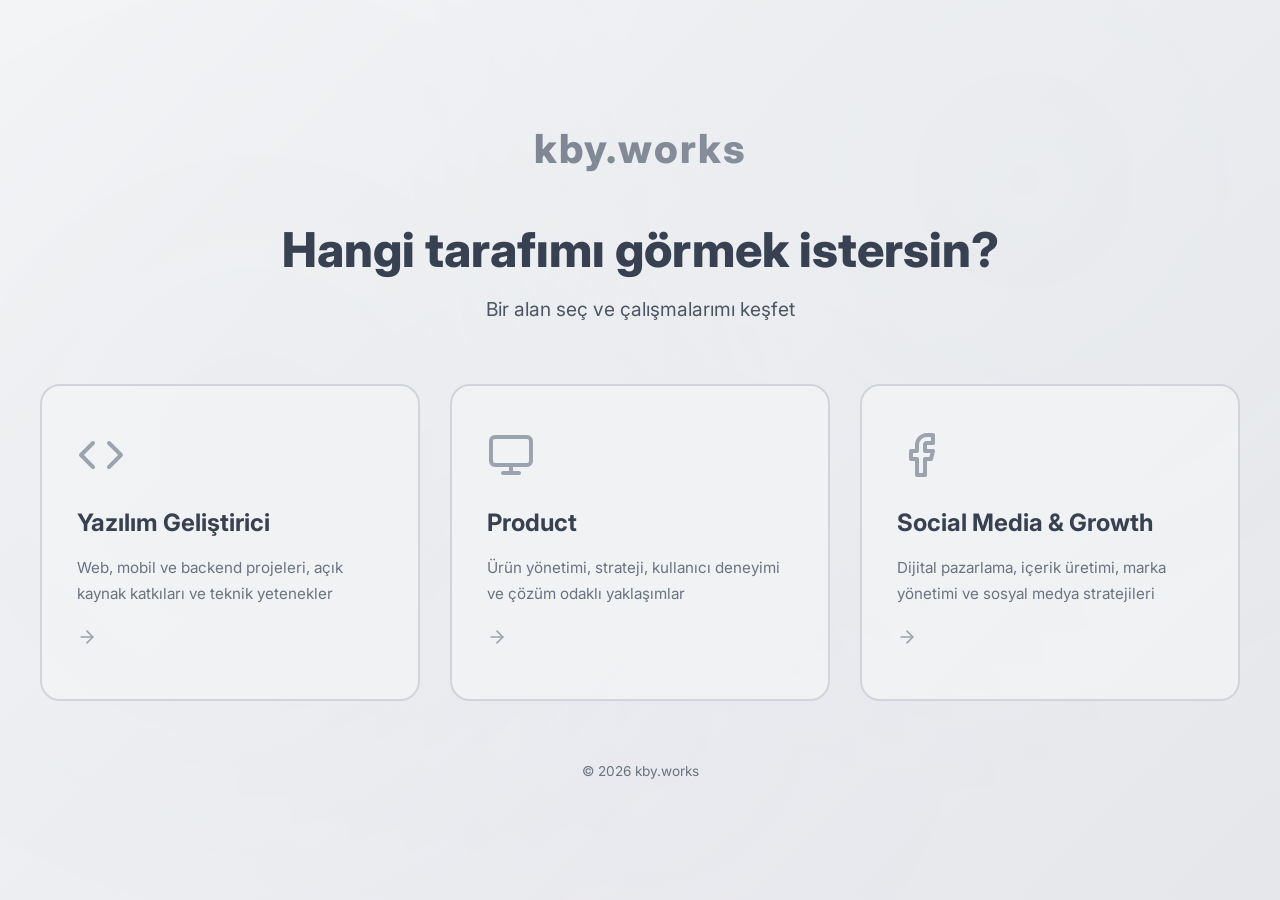
==== index.html @ 19a3c167 "Initial commit - kby.works portfolio site" ====
<!DOCTYPE html>
<html lang="tr">
<head>
    <meta charset="UTF-8">
    <meta name="viewport" content="width=device-width, initial-scale=1.0">
    <meta name="description" content="kby.works - Hoş Geldiniz">
    <title>kby.works</title>
    <link rel="stylesheet" href="css/style.css">
    <link rel="preconnect" href="https://fonts.googleapis.com">
    <link rel="preconnect" href="https://fonts.gstatic.com" crossorigin>
    <link href="https://fonts.googleapis.com/css2?family=Inter:wght@300;400;500;600;700;800&display=swap" rel="stylesheet">
    <link rel="icon" type="image/svg+xml" href="favicon.svg">
</head>
<body>
    <main class="landing">
        <div class="landing-bg"></div>
        <div class="landing-content">
            <div class="landing-logo">kby.works</div>
            <h1 class="landing-title">Hangi tarafımı görmek istersin?</h1>
            <p class="landing-subtitle">Bir alan seç ve çalışmalarımı keşfet</p>
            <div class="landing-choices">
                <a href="developer.html" class="choice-card">
                    <div class="choice-icon">
                        <svg width="48" height="48" viewBox="0 0 24 24" fill="none" stroke="currentColor" stroke-width="2" stroke-linecap="round" stroke-linejoin="round">
                            <polyline points="16 18 22 12 16 6"></polyline>
                            <polyline points="8 6 2 12 8 18"></polyline>
                        </svg>
                    </div>
                    <h2 class="choice-title">Yazılım Geliştirici</h2>
                    <p class="choice-desc">Web, mobil ve backend projeleri, açık kaynak katkıları ve teknik yetenekler</p>
                    <span class="choice-arrow">
                        <svg width="20" height="20" viewBox="0 0 24 24" fill="none" stroke="currentColor" stroke-width="2" stroke-linecap="round" stroke-linejoin="round">
                            <line x1="5" y1="12" x2="19" y2="12"></line>
                            <polyline points="12 5 19 12 12 19"></polyline>
                        </svg>
                    </span>
                </a>
                <a href="product.html" class="choice-card">
                    <div class="choice-icon">
                        <svg width="48" height="48" viewBox="0 0 24 24" fill="none" stroke="currentColor" stroke-width="2" stroke-linecap="round" stroke-linejoin="round">
                            <rect x="2" y="3" width="20" height="14" rx="2" ry="2"></rect>
                            <line x1="8" y1="21" x2="16" y2="21"></line>
                            <line x1="12" y1="17" x2="12" y2="21"></line>
                        </svg>
                    </div>
                    <h2 class="choice-title">Product</h2>
                    <p class="choice-desc">Ürün yönetimi, strateji, kullanıcı deneyimi ve çözüm odaklı yaklaşımlar</p>
                    <span class="choice-arrow">
                        <svg width="20" height="20" viewBox="0 0 24 24" fill="none" stroke="currentColor" stroke-width="2" stroke-linecap="round" stroke-linejoin="round">
                            <line x1="5" y1="12" x2="19" y2="12"></line>
                            <polyline points="12 5 19 12 12 19"></polyline>
                        </svg>
                    </span>
                </a>
                <a href="social-media-and-growth.html" class="choice-card">
                    <div class="choice-icon">
                        <svg width="48" height="48" viewBox="0 0 24 24" fill="none" stroke="currentColor" stroke-width="2" stroke-linecap="round" stroke-linejoin="round">
                            <path d="M18 2h-3a5 5 0 0 0-5 5v3H7v4h3v8h4v-8h3l1-4h-4V7a1 1 0 0 1 1-1h3z"></path>
                        </svg>
                    </div>
                    <h2 class="choice-title">Social Media & Growth</h2>
                    <p class="choice-desc">Dijital pazarlama, içerik üretimi, marka yönetimi ve sosyal medya stratejileri</p>
                    <span class="choice-arrow">
                        <svg width="20" height="20" viewBox="0 0 24 24" fill="none" stroke="currentColor" stroke-width="2" stroke-linecap="round" stroke-linejoin="round">
                            <line x1="5" y1="12" x2="19" y2="12"></line>
                            <polyline points="12 5 19 12 12 19"></polyline>
                        </svg>
                    </span>
                </a>
            </div>
            <div class="landing-footer">
                <span>&copy; 2026 kby.works</span>
            </div>
        </div>
    </main>

    <script>
        // Color themes for each card
        const themes = {
            default: {
                primary: '#6b7280',
                primaryLight: '#9ca3af',
                accent: '#9ca3af',
                bg: '#f3f4f6',
                bgCard: '#ffffff',
                textPrimary: '#1f2937',
                textSecondary: '#4b5563',
                textMuted: '#6b7280',
                titleColor: '#374151',
                descColor: '#6b7280',
                iconColor: '#9ca3af',
                gradient: 'linear-gradient(135deg, #6b7280, #9ca3af)',
                shadowGlow: 'rgba(107, 114, 128, 0.15)',
                bgGradient: 'linear-gradient(135deg, #f3f4f6 0%, #e5e7eb 100%)',
                cardBg: 'rgba(243, 244, 246, 0.8)',
                cardBorder: '#d1d5db'
            },
            developer: {
                primary: '#6366f1',
                primaryLight: '#818cf8',
                accent: '#06b6d4',
                bg: '#0f0f1a',
                bgCard: '#16162a',
                textPrimary: '#f1f5f9',
                textSecondary: '#94a3b8',
                textMuted: '#64748b',
                titleColor: '#f1f5f9',
                descColor: '#94a3b8',
                iconColor: '#818cf8',
                gradient: 'linear-gradient(135deg, #6366f1, #06b6d4)',
                shadowGlow: 'rgba(99, 102, 241, 0.15)',
                bgGradient: 'linear-gradient(135deg, #0f0f1a 0%, #1a1a3a 100%)',
                cardBg: '#16162a',
                cardBorder: '#6366f1'
            },
            product: {
                primary: '#f97316',
                primaryLight: '#fdba74',
                accent: '#d97706',
                bg: '#0f0f1a',
                bgCard: '#16162a',
                textPrimary: '#f1f5f9',
                textSecondary: '#94a3b8',
                textMuted: '#64748b',
                titleColor: '#f1f5f9',
                descColor: '#94a3b8',
                iconColor: '#fdba74',
                gradient: 'linear-gradient(135deg, #f97316, #d97706)',
                shadowGlow: 'rgba(249, 115, 22, 0.15)',
                bgGradient: 'linear-gradient(135deg, #0f0f1a 0%, #3a2514 100%)',
                cardBg: '#16162a',
                cardBorder: '#f97316'
            },
            social: {
                primary: '#10b981',
                primaryLight: '#6ee7b7',
                accent: '#059669',
                bg: '#0f0f1a',
                bgCard: '#16162a',
                textPrimary: '#f1f5f9',
                textSecondary: '#94a3b8',
                textMuted: '#64748b',
                titleColor: '#f1f5f9',
                descColor: '#94a3b8',
                iconColor: '#6ee7b7',
                gradient: 'linear-gradient(135deg, #10b981, #059669)',
                shadowGlow: 'rgba(5, 150, 105, 0.15)',
                bgGradient: 'linear-gradient(135deg, #0f0f1a 0%, #143d2b 100%)',
                cardBg: '#16162a',
                cardBorder: '#10b981'
            }
        };

        function setTheme(themeKey) {
            const theme = themes[themeKey];
            const root = document.documentElement;
            const landing = document.querySelector('.landing');
            
            root.style.setProperty('--primary', theme.primary);
            root.style.setProperty('--primary-light', theme.primaryLight);
            root.style.setProperty('--accent', theme.accent);
            root.style.setProperty('--bg-dark', theme.bg);
            root.style.setProperty('--bg-card', theme.bgCard);
            root.style.setProperty('--text-primary', theme.textPrimary);
            root.style.setProperty('--text-secondary', theme.textSecondary);
            root.style.setProperty('--text-muted', theme.textMuted);
            root.style.setProperty('--gradient-1', theme.gradient);
            root.style.setProperty('--shadow-glow', theme.shadowGlow);
            
            // Update landing elements
            if (landing) {
                landing.style.background = theme.bgGradient;
            }
            
            // Update title and subtitle colors
            const title = document.querySelector('.landing-title');
            const subtitle = document.querySelector('.landing-subtitle');
            const footer = document.querySelector('.landing-footer');
            
            if (title) title.style.color = theme.titleColor;
            if (subtitle) subtitle.style.color = theme.textSecondary;
            if (footer) footer.style.color = theme.textMuted;
            
            // Update card styles
            const cards = document.querySelectorAll('.choice-card');
            cards.forEach(card => {
                card.style.background = theme.cardBg;
                card.style.borderColor = theme.cardBorder;
                
                const icon = card.querySelector('.choice-icon');
                const cardTitle = card.querySelector('.choice-title');
                const desc = card.querySelector('.choice-desc');
                const arrow = card.querySelector('.choice-arrow');
                
                if (icon) icon.style.color = theme.iconColor;
                if (cardTitle) cardTitle.style.color = theme.titleColor;
                if (desc) desc.style.color = theme.descColor;
                if (arrow) arrow.style.color = theme.iconColor;
            });
            
            // Update landing bg opacity
            const landingBg = document.querySelector('.landing-bg');
            if (landingBg) {
                landingBg.style.opacity = themeKey === 'default' ? '0.3' : '0.6';
            }
        }

        // Set default theme on load
        window.addEventListener('load', () => setTheme('default'));

        // Add hover listeners to choice cards
        const choiceCards = document.querySelectorAll('.choice-card');
        const themeMap = {
            'developer.html': 'developer',
            'product.html': 'product',
            'social-media-and-growth.html': 'social'
        };

        choiceCards.forEach(card => {
            const href = card.getAttribute('href');
            const themeKey = themeMap[href] || 'default';

            card.addEventListener('mouseenter', () => setTheme(themeKey));
            card.addEventListener('mouseleave', () => setTheme('default'));
        });
    </script>
</body>
</html>
---- css/style.css ----
/* ============================================
   kby.works - Portfolio Styles
   ============================================ */

/* CSS Variables */
:root {
    --primary: #6366f1;
    --primary-dark: #4f46e5;
    --primary-light: #818cf8;
    --accent: #06b6d4;
    --accent-glow: rgba(6, 182, 212, 0.3);
    --bg-dark: #0f0f1a;
    --bg-primary: #0f0f1a;
    --bg-secondary: #16162a;
    --bg-card: #16162a;
    --text-primary: #f1f5f9;
    --text-secondary: #94a3b8;
    --text-muted: #64748b;
    --border: rgba(255,255,255,0.08);
    --border-color: rgba(99, 102, 241, 0.2);
    --gradient-1: linear-gradient(135deg, #6366f1, #06b6d4);
    --gradient-2: linear-gradient(135deg, #06b6d4, #8b5cf6);
    --shadow-glow: 0 0 40px rgba(99, 102, 241, 0.15);
    --shadow: 0 10px 30px rgba(0, 0, 0, 0.3);
    --shadow-hover: 0 20px 40px rgba(99, 102, 241, 0.15);
    --transition: all 0.3s ease;
    --transition-slow: all 0.5s ease;
    --font: 'Inter', -apple-system, BlinkMacSystemFont, 'Segoe UI', sans-serif;
}

/* Reset & Base */
*, *::before, *::after {
    margin: 0;
    padding: 0;
    box-sizing: border-box;
}

html {
    scroll-behavior: smooth;
    scroll-padding-top: 80px;
}

body {
    font-family: var(--font);
    background-color: var(--bg-primary);
    color: var(--text-primary);
    line-height: 1.6;
    overflow-x: hidden;
}

a {
    text-decoration: none;
    color: inherit;
    transition: var(--transition);
}

ul {
    list-style: none;
}

img {
    max-width: 100%;
    height: auto;
    display: block;
}

.container {
    max-width: 1200px;
    margin: 0 auto;
    padding: 0 20px;
}

/* Section Styles */
.section {
    padding: 100px 0;
    position: relative;
}

.section-title {
    font-size: 2.5rem;
    font-weight: 800;
    text-align: center;
    margin-bottom: 15px;
    background: var(--gradient-1);
    -webkit-background-clip: text;
    -webkit-text-fill-color: transparent;
    background-clip: text;
}

.section-divider {
    width: 60px;
    height: 4px;
    background: var(--gradient-1);
    border-radius: 2px;
    margin: 0 auto 20px;
}

.section-subtitle {
    text-align: center;
    color: var(--text-secondary);
    font-size: 1.1rem;
    margin-bottom: 50px;
    max-width: 600px;
    margin-left: auto;
    margin-right: auto;
}

/* Buttons */
.btn {
    display: inline-flex;
    align-items: center;
    gap: 8px;
    padding: 12px 28px;
    border-radius: 8px;
    font-size: 1rem;
    font-weight: 600;
    cursor: pointer;
    transition: var(--transition);
    border: none;
    font-family: var(--font);
}

.btn-primary {
    background: var(--gradient-1);
    color: #fff;
    box-shadow: 0 4px 15px rgba(233, 69, 96, 0.3);
}

.btn-primary:hover {
    transform: translateY(-2px);
    box-shadow: 0 8px 25px rgba(233, 69, 96, 0.4);
}

.btn-secondary {
    background: transparent;
    color: var(--text-primary);
    border: 2px solid var(--border-color);
}

.btn-secondary:hover {
    border-color: var(--primary);
    background: rgba(233, 69, 96, 0.1);
    transform: translateY(-2px);
}

.btn-outline {
    background: transparent;
    color: var(--text-primary);
    border: 2px solid var(--text-secondary);
}

.btn-outline:hover {
    border-color: var(--primary);
    color: var(--primary);
    transform: translateY(-2px);
}

/* ============================================
   LANDING PAGE
   ============================================ */
.landing {
    min-height: 100vh;
    display: flex;
    align-items: center;
    justify-content: center;
    position: relative;
    overflow: hidden;
    background: linear-gradient(135deg, #f3f4f6 0%, #e5e7eb 100%);
    transition: background 0.4s ease;
}

.landing-bg {
    position: absolute;
    top: 0;
    left: 0;
    width: 100%;
    height: 100%;
    background: 
        radial-gradient(circle at 20% 50%, rgba(107, 114, 128, 0.08) 0%, transparent 50%),
        radial-gradient(circle at 80% 20%, rgba(156, 163, 175, 0.08) 0%, transparent 50%),
        radial-gradient(circle at 50% 80%, rgba(139, 92, 246, 0.04) 0%, transparent 50%);
    pointer-events: none;
    opacity: 0.3;
    transition: all 0.4s ease;
}

.landing-content {
    position: relative;
    z-index: 1;
    text-align: center;
    padding: 40px 20px;
    max-width: 1400px;
    width: 100%;
}

.landing-logo {
    font-size: 2.5rem;
    font-weight: 800;
    margin-bottom: 40px;
    background: linear-gradient(135deg, #6b7280, #9ca3af);
    -webkit-background-clip: text;
    -webkit-text-fill-color: transparent;
    background-clip: text;
    letter-spacing: 2px;
    transition: all 0.4s ease;
}

.landing-title {
    font-size: 3rem;
    font-weight: 800;
    margin-bottom: 15px;
    line-height: 1.2;
    color: #1f2937;
    transition: color 0.3s ease;
}

.landing-subtitle {
    font-size: 1.2rem;
    color: #4b5563;
    margin-bottom: 60px;
    transition: color 0.3s ease;
}

.landing-choices {
    display: grid;
    grid-template-columns: 1fr 1fr 1fr;
    gap: 30px;
    max-width: 1200px;
    margin: 0 auto 60px;
}

.choice-card {
    background: rgba(243, 244, 246, 0.8);
    border: 2px solid #d1d5db;
    border-radius: 20px;
    padding: 45px 35px;
    text-align: left;
    transition: all 0.4s ease;
    position: relative;
    overflow: hidden;
    display: flex;
    flex-direction: column;
    --card-primary: var(--primary);
    --card-accent: var(--accent);
    --card-gradient: var(--gradient-1);
}

.choice-card:nth-child(1) {
    --card-primary: #6366f1;
    --card-accent: #06b6d4;
    --card-gradient: linear-gradient(135deg, #6366f1, #06b6d4);
}

.choice-card:nth-child(2) {
    --card-primary: #f97316;
    --card-accent: #d97706;
    --card-gradient: linear-gradient(135deg, #f97316, #d97706);
}

.choice-card:nth-child(3) {
    --card-primary: #10b981;
    --card-accent: #059669;
    --card-gradient: linear-gradient(135deg, #10b981, #059669);
}

.choice-card::before {
    content: '';
    position: absolute;
    top: 0;
    left: 0;
    right: 0;
    height: 3px;
    background: var(--card-gradient);
    transform: scaleX(0);
    transform-origin: left;
    transition: transform 0.4s ease;
}

.choice-card:hover {
    transform: translateY(-8px);
    border-color: var(--card-primary);
    box-shadow: 0 20px 50px rgba(0,0,0,0.4);
}

.choice-card:hover::before {
    transform: scaleX(1);
}

.choice-icon {
    margin-bottom: 25px;
    color: #9ca3af;
    width: 48px;
    height: 48px;
    transition: color 0.3s ease;
}

.choice-title {
    font-size: 1.5rem;
    font-weight: 700;
    margin-bottom: 12px;
    color: #374151;
    transition: color 0.3s ease;
}

.choice-desc {
    font-size: 0.95rem;
    color: #6b7280;
    line-height: 1.7;
    margin-bottom: 20px;
    flex: 1;
    transition: color 0.3s ease;
}
}

.choice-arrow {
    color: #9ca3af;
    opacity: 0;
    transform: translateX(-10px);
    transition: all 0.3s ease;
    align-self: flex-end;
}

.choice-card:hover .choice-arrow {
    opacity: 1;
    transform: translateX(0);
}

.landing-footer {
    color: #6b7280;
    font-size: 0.85rem;
    transition: color 0.3s ease;
}

/* ============================================
   NAVBAR
   ============================================ */
.navbar {
    position: fixed;
    top: 0;
    left: 0;
    width: 100%;
    z-index: 1000;
    padding: 20px 0;
    transition: var(--transition);
}

.navbar.scrolled {
    background: rgba(10, 10, 26, 0.95);
    backdrop-filter: blur(20px);
    padding: 12px 0;
    box-shadow: 0 2px 20px rgba(0, 0, 0, 0.3);
}

.nav-container {
    max-width: 1200px;
    margin: 0 auto;
    padding: 0 20px;
    display: flex;
    justify-content: space-between;
    align-items: center;
}

.nav-logo {
    font-size: 1.5rem;
    font-weight: 800;
    background: var(--gradient-1);
    -webkit-background-clip: text;
    -webkit-text-fill-color: transparent;
    background-clip: text;
}

.nav-menu {
    display: flex;
    gap: 30px;
}

.nav-link {
    color: var(--text-secondary);
    font-weight: 500;
    font-size: 0.95rem;
    position: relative;
    padding: 5px 0;
}

.nav-link::after {
    content: '';
    position: absolute;
    bottom: -2px;
    left: 0;
    width: 0;
    height: 2px;
    background: var(--gradient-1);
    transition: var(--transition);
    border-radius: 1px;
}

.nav-link:hover,
.nav-link.active {
    color: var(--text-primary);
}

.nav-link:hover::after,
.nav-link.active::after {
    width: 100%;
}

.nav-toggle {
    display: none;
    flex-direction: column;
    cursor: pointer;
    gap: 5px;
}

.bar {
    width: 25px;
    height: 3px;
    background: var(--text-primary);
    border-radius: 2px;
    transition: var(--transition);
}

/* ============================================
   HERO SECTION
   ============================================ */
.hero {
    min-height: 100vh;
    display: flex;
    align-items: center;
    position: relative;
    overflow: hidden;
    padding: 100px 0 60px;
}

.hero-bg {
    position: absolute;
    top: 0;
    left: 0;
    width: 100%;
    height: 100%;
    background: 
        radial-gradient(circle at 20% 50%, rgba(233, 69, 96, 0.08) 0%, transparent 50%),
        radial-gradient(circle at 80% 20%, rgba(83, 52, 131, 0.08) 0%, transparent 50%),
        radial-gradient(circle at 50% 80%, rgba(15, 52, 96, 0.08) 0%, transparent 50%);
    pointer-events: none;
}

.hero-content {
    max-width: 1200px;
    margin: 0 auto;
    padding: 0 20px;
    display: grid;
    grid-template-columns: 1fr 1fr;
    gap: 60px;
    align-items: center;
    position: relative;
    z-index: 1;
}

.hero-greeting {
    font-size: 1.1rem;
    color: var(--primary);
    font-weight: 500;
    margin-bottom: 10px;
    letter-spacing: 2px;
    text-transform: uppercase;
}

.hero-name {
    font-size: 4rem;
    font-weight: 800;
    line-height: 1.1;
    margin-bottom: 10px;
    background: var(--gradient-1);
    -webkit-background-clip: text;
    -webkit-text-fill-color: transparent;
    background-clip: text;
}

.hero-title {
    font-size: 1.8rem;
    font-weight: 600;
    color: var(--text-secondary);
    margin-bottom: 20px;
}

.hero-description {
    font-size: 1.1rem;
    color: var(--text-secondary);
    line-height: 1.8;
    margin-bottom: 30px;
    max-width: 500px;
}

.hero-actions {
    display: flex;
    gap: 15px;
    margin-bottom: 30px;
}

.hero-social {
    display: flex;
    gap: 20px;
}

.hero-social a {
    width: 45px;
    height: 45px;
    display: flex;
    align-items: center;
    justify-content: center;
    border-radius: 50%;
    background: var(--bg-secondary);
    border: 1px solid var(--border-color);
    color: var(--text-secondary);
    transition: var(--transition);
}

.hero-social a:hover {
    background: var(--primary);
    border-color: var(--primary);
    color: #fff;
    transform: translateY(-3px);
}

.hero-code-block {
    background: var(--bg-secondary);
    border: 1px solid var(--border-color);
    border-radius: 12px;
    overflow: hidden;
    box-shadow: var(--shadow);
}

.code-header {
    padding: 12px 16px;
    background: rgba(0, 0, 0, 0.2);
    display: flex;
    gap: 8px;
    align-items: center;
}

.dot {
    width: 12px;
    height: 12px;
    border-radius: 50%;
}

.dot.red { background: #ff5f57; }
.dot.yellow { background: #febc2e; }
.dot.green { background: #28c840; }

.hero-code-block pre {
    padding: 20px 24px;
    overflow-x: auto;
    font-size: 0.95rem;
    line-height: 1.8;
}

.hero-code-block code {
    font-family: 'Courier New', monospace;
}

.code-keyword { color: #c678dd; }
.code-var { color: #e5c07b; }
.code-prop { color: #61afef; }
.code-string { color: #98c379; }

.scroll-indicator {
    position: absolute;
    bottom: 30px;
    left: 50%;
    transform: translateX(-50%);
    display: flex;
    flex-direction: column;
    align-items: center;
    gap: 8px;
    color: var(--text-muted);
    font-size: 0.85rem;
    animation: bounce 2s infinite;
}

.scroll-indicator i {
    font-size: 1.2rem;
}

@keyframes bounce {
    0%, 20%, 50%, 80%, 100% { transform: translateX(-50%) translateY(0); }
    40% { transform: translateX(-50%) translateY(-10px); }
    60% { transform: translateX(-50%) translateY(-5px); }
}

/* ============================================
   ABOUT SECTION
   ============================================ */
.about-content {
    display: grid;
    grid-template-columns: 1fr 1.5fr;
    gap: 60px;
    align-items: center;
    margin-top: 50px;
}

.about-img-placeholder {
    width: 100%;
    aspect-ratio: 1;
    max-width: 350px;
    margin: 0 auto;
    border-radius: 20px;
    background: var(--bg-secondary);
    border: 1px solid var(--border-color);
    display: flex;
    align-items: center;
    justify-content: center;
    font-size: 5rem;
    color: var(--text-muted);
    overflow: hidden;
}

.about-text h3 {
    font-size: 1.8rem;
    font-weight: 700;
    margin-bottom: 20px;
    color: var(--text-primary);
}

.about-text p {
    color: var(--text-secondary);
    line-height: 1.8;
    margin-bottom: 15px;
}

.about-stats {
    display: grid;
    grid-template-columns: repeat(3, 1fr);
    gap: 20px;
    margin-top: 35px;
}

.stat-item {
    text-align: center;
    padding: 25px 15px;
    background: var(--bg-secondary);
    border-radius: 12px;
    border: 1px solid var(--border-color);
    transition: var(--transition);
}

.stat-item:hover {
    border-color: var(--primary);
    transform: translateY(-4px);
}

.stat-number {
    display: block;
    font-size: 2.5rem;
    font-weight: 800;
    background: var(--gradient-1);
    -webkit-background-clip: text;
    -webkit-text-fill-color: transparent;
    background-clip: text;
}

.stat-label {
    font-size: 0.85rem;
    color: var(--text-secondary);
    margin-top: 5px;
}

/* ============================================
   SKILLS SECTION
   ============================================ */
.skills-grid {
    display: grid;
    grid-template-columns: repeat(4, 1fr);
    gap: 25px;
}

.skill-card {
    background: var(--bg-secondary);
    border: 1px solid var(--border-color);
    border-radius: 16px;
    padding: 30px 25px;
    text-align: center;
    transition: var(--transition);
}

.skill-card:hover {
    transform: translateY(-6px);
    border-color: var(--primary);
    box-shadow: var(--shadow-hover);
}

.skill-icon {
    font-size: 2.5rem;
    color: var(--primary);
    margin-bottom: 15px;
}

.skill-card h3 {
    font-size: 1.1rem;
    font-weight: 600;
    margin-bottom: 15px;
}

.skill-bar {
    width: 100%;
    height: 6px;
    background: var(--bg-primary);
    border-radius: 3px;
    overflow: hidden;
}

.skill-progress {
    height: 100%;
    background: var(--gradient-1);
    border-radius: 3px;
    width: 0;
    transition: width 1.5s ease;
}

/* ============================================
   PROJECTS SECTION
   ============================================ */
.projects-grid {
    display: grid;
    grid-template-columns: repeat(3, 1fr);
    gap: 30px;
}

.project-card {
    background: var(--bg-secondary);
    border: 1px solid var(--border-color);
    border-radius: 16px;
    overflow: hidden;
    transition: var(--transition);
}

.project-card:hover {
    transform: translateY(-8px);
    border-color: var(--primary);
    box-shadow: var(--shadow-hover);
}

.project-image {
    position: relative;
    overflow: hidden;
    aspect-ratio: 3/2;
}

.project-image img {
    width: 100%;
    height: 100%;
    object-fit: cover;
    transition: transform 0.5s ease;
}

.project-card:hover .project-image img {
    transform: scale(1.05);
}

.project-overlay {
    position: absolute;
    top: 0;
    left: 0;
    width: 100%;
    height: 100%;
    background: rgba(10, 10, 26, 0.85);
    display: flex;
    align-items: center;
    justify-content: center;
    opacity: 0;
    transition: var(--transition);
}

.project-card:hover .project-overlay {
    opacity: 1;
}

.project-links {
    display: flex;
    gap: 15px;
}

.project-links a {
    width: 50px;
    height: 50px;
    display: flex;
    align-items: center;
    justify-content: center;
    border-radius: 50%;
    background: var(--primary);
    color: #fff;
    font-size: 1.2rem;
    transition: var(--transition);
    transform: translateY(20px);
    opacity: 0;
}

.project-card:hover .project-links a {
    transform: translateY(0);
    opacity: 1;
}

.project-links a:hover {
    background: #fff;
    color: var(--primary);
}

.project-links a:nth-child(2) {
    transition-delay: 0.1s;
}

.project-info {
    padding: 25px;
}

.project-info h3 {
    font-size: 1.3rem;
    font-weight: 700;
    margin-bottom: 10px;
}

.project-info p {
    color: var(--text-secondary);
    font-size: 0.95rem;
    line-height: 1.6;
    margin-bottom: 15px;
}

.project-tags {
    display: flex;
    flex-wrap: wrap;
    gap: 8px;
}

.project-tags span {
    padding: 4px 12px;
    background: rgba(233, 69, 96, 0.1);
    color: var(--primary);
    border-radius: 20px;
    font-size: 0.8rem;
    font-weight: 500;
}

.projects-more {
    text-align: center;
    margin-top: 40px;
}

/* ============================================
   CONTACT SECTION
   ============================================ */
.contact-content {
    display: grid;
    grid-template-columns: 1fr 1.5fr;
    gap: 50px;
    margin-top: 50px;
}

.contact-info {
    display: flex;
    flex-direction: column;
    gap: 25px;
}

.contact-item {
    display: flex;
    align-items: flex-start;
    gap: 20px;
    padding: 20px;
    background: var(--bg-secondary);
    border: 1px solid var(--border-color);
    border-radius: 12px;
    transition: var(--transition);
}

.contact-item:hover {
    border-color: var(--primary);
    transform: translateX(4px);
}

.contact-icon {
    width: 50px;
    height: 50px;
    min-width: 50px;
    display: flex;
    align-items: center;
    justify-content: center;
    border-radius: 12px;
    background: rgba(233, 69, 96, 0.1);
    color: var(--primary);
    font-size: 1.3rem;
}

.contact-item h4 {
    font-size: 0.9rem;
    color: var(--text-muted);
    margin-bottom: 4px;
    font-weight: 500;
}

.contact-item a,
.contact-item p {
    color: var(--text-primary);
    font-weight: 500;
}

.contact-item a:hover {
    color: var(--primary);
}

.contact-form {
    display: flex;
    flex-direction: column;
    gap: 20px;
}

.form-group {
    position: relative;
}

.form-group input,
.form-group textarea {
    width: 100%;
    padding: 16px 20px;
    background: var(--bg-secondary);
    border: 1px solid var(--border-color);
    border-radius: 12px;
    color: var(--text-primary);
    font-size: 1rem;
    font-family: var(--font);
    transition: var(--transition);
    outline: none;
}

.form-group input:focus,
.form-group textarea:focus {
    border-color: var(--primary);
    box-shadow: 0 0 0 3px rgba(233, 69, 96, 0.1);
}

.form-group input::placeholder,
.form-group textarea::placeholder {
    color: var(--text-muted);
}

.form-group textarea {
    resize: vertical;
    min-height: 140px;
}

.btn-submit {
    align-self: flex-start;
}

/* ============================================
   FOOTER
   ============================================ */
.footer {
    padding: 40px 0;
    border-top: 1px solid var(--border-color);
}

.footer-content {
    display: flex;
    justify-content: space-between;
    align-items: center;
}

.footer-logo {
    font-size: 1.3rem;
    font-weight: 800;
    background: var(--gradient-1);
    -webkit-background-clip: text;
    -webkit-text-fill-color: transparent;
    background-clip: text;
}

.footer-text {
    color: var(--text-muted);
    font-size: 0.9rem;
}

.footer-social {
    display: flex;
    gap: 15px;
}

.footer-social a {
    width: 40px;
    height: 40px;
    display: flex;
    align-items: center;
    justify-content: center;
    border-radius: 50%;
    background: var(--bg-secondary);
    border: 1px solid var(--border-color);
    color: var(--text-secondary);
    transition: var(--transition);
}

.footer-social a:hover {
    background: var(--primary);
    border-color: var(--primary);
    color: #fff;
}

/* ============================================
   PRODUCT PAGE (PLACEHOLDER)
   ============================================ */
.product-placeholder {
    min-height: 100vh;
    display: flex;
    flex-direction: column;
    align-items: center;
    justify-content: center;
    text-align: center;
    padding: 40px 20px;
    position: relative;
    overflow: hidden;
}

.product-placeholder-content {
    position: relative;
    z-index: 1;
}

.product-placeholder h1 {
    font-size: 3rem;
    font-weight: 800;
    margin-bottom: 20px;
    background: var(--gradient-1);
    -webkit-background-clip: text;
    -webkit-text-fill-color: transparent;
    background-clip: text;
}

.product-placeholder p {
    color: var(--text-secondary);
    font-size: 1.2rem;
    margin-bottom: 40px;
    max-width: 500px;
}

/* ============================================
   RESPONSIVE
   ============================================ */
@media (max-width: 1024px) {
    .hero-content {
        grid-template-columns: 1fr;
        text-align: center;
    }
    .hero-description {
        margin: 0 auto 30px;
    }
    .hero-actions {
        justify-content: center;
    }
    .hero-social {
        justify-content: center;
    }
    .hero-visual {
        display: none;
    }
    .landing-choices {
        grid-template-columns: repeat(2, 1fr);
    }
    .skills-grid {
        grid-template-columns: repeat(2, 1fr);
    }
    .projects-grid {
        grid-template-columns: 1fr 1fr;
    }
}

@media (max-width: 768px) {
    .landing-title {
        font-size: 2rem;
    }
    .landing-choices {
        grid-template-columns: 1fr;
        gap: 20px;
    }
    .section-title {
        font-size: 2rem;
    }
    .hero-name {
        font-size: 3rem;
    }
    .hero-title {
        font-size: 1.4rem;
    }
    .about-content {
        grid-template-columns: 1fr;
        gap: 40px;
    }
    .about-img-placeholder {
        max-width: 250px;
    }
    .about-stats {
        grid-template-columns: repeat(3, 1fr);
        gap: 15px;
    }
    .stat-number {
        font-size: 2rem;
    }
    .nav-menu {
        position: fixed;
        top: 0;
        right: -100%;
        width: 280px;
        height: 100vh;
        background: var(--bg-secondary);
        flex-direction: column;
        padding: 80px 30px 30px;
        gap: 20px;
        transition: var(--transition);
        box-shadow: -10px 0 30px rgba(0, 0, 0, 0.3);
    }
    .nav-menu.active {
        right: 0;
    }
    .nav-toggle {
        display: flex;
    }
    .nav-toggle.active .bar:nth-child(1) {
        transform: rotate(45deg) translate(6px, 6px);
    }
    .nav-toggle.active .bar:nth-child(2) {
        opacity: 0;
    }
    .nav-toggle.active .bar:nth-child(3) {
        transform: rotate(-45deg) translate(6px, -6px);
    }
    .skills-grid {
        grid-template-columns: 1fr 1fr;
        gap: 15px;
    }
    .projects-grid {
        grid-template-columns: 1fr;
    }
    .contact-content {
        grid-template-columns: 1fr;
    }
    .footer-content {
        flex-direction: column;
        gap: 20px;
        text-align: center;
    }
    .section {
        padding: 70px 0;
    }
}

@media (max-width: 480px) {
    .hero-name {
        font-size: 2.2rem;
    }
    .hero-actions {
        flex-direction: column;
        align-items: center;
    }
    .skills-grid {
        grid-template-columns: 1fr;
    }
    .about-stats {
        grid-template-columns: 1fr;
    }
}
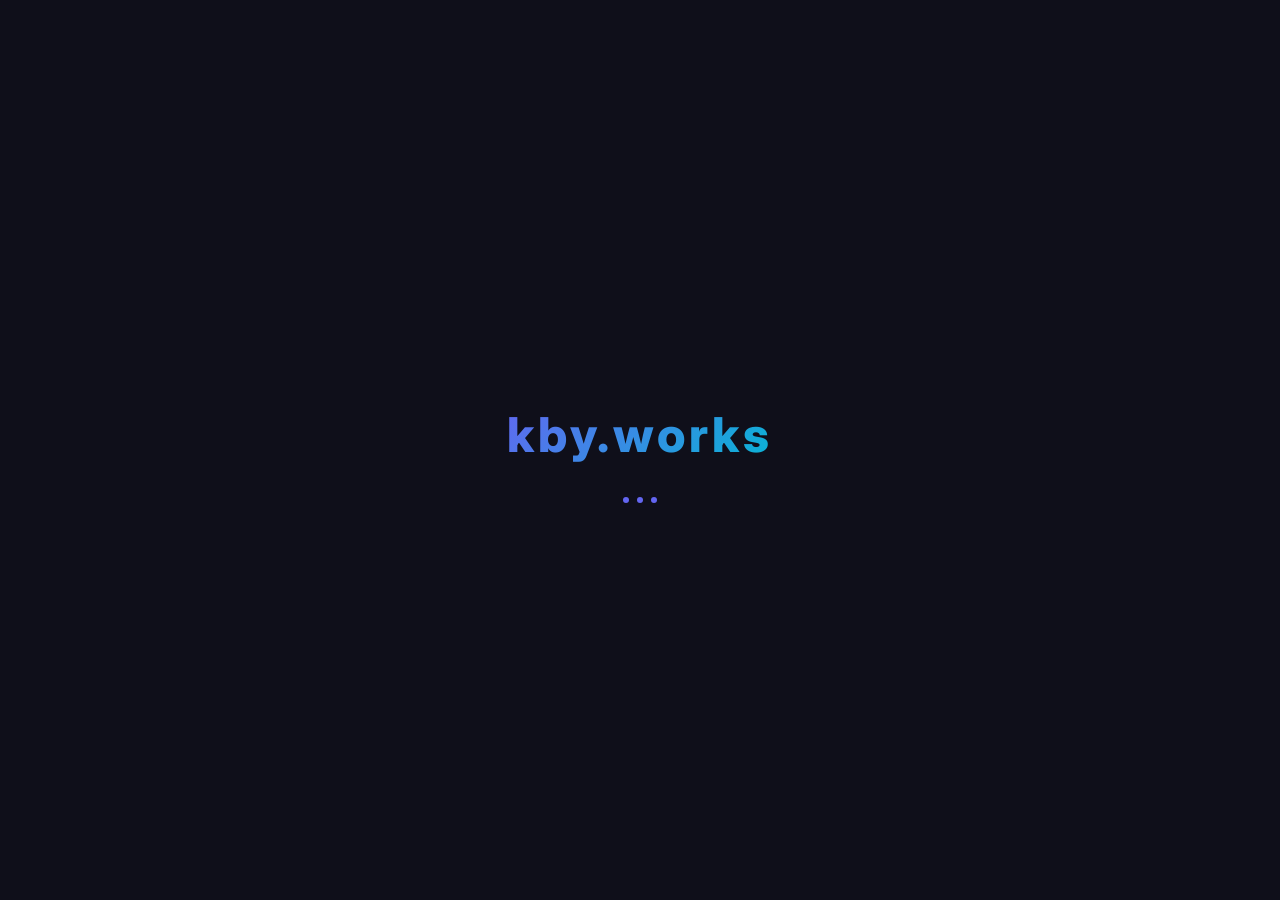
==== commit 077291de: "Add splash loading screen, page transitions, improved card hover effects" ====
--- a/index.html
+++ b/index.html
@@ -10,8 +10,146 @@
     <link rel="preconnect" href="https://fonts.gstatic.com" crossorigin>
     <link href="https://fonts.googleapis.com/css2?family=Inter:wght@300;400;500;600;700;800&display=swap" rel="stylesheet">
     <link rel="icon" type="image/svg+xml" href="favicon.svg">
+    <style>
+        /* ── Loading Splash Screen ── */
+        .splash {
+            position: fixed;
+            top: 0;
+            left: 0;
+            width: 100%;
+            height: 100%;
+            z-index: 99999;
+            display: flex;
+            flex-direction: column;
+            align-items: center;
+            justify-content: center;
+            background: #0f0f1a;
+            transition: opacity 0.6s ease, visibility 0.6s ease;
+        }
+        .splash.hidden {
+            opacity: 0;
+            visibility: hidden;
+            pointer-events: none;
+        }
+        .splash-logo {
+            font-family: 'Inter', sans-serif;
+            font-size: 3rem;
+            font-weight: 800;
+            background: linear-gradient(135deg, #6366f1, #06b6d4);
+            -webkit-background-clip: text;
+            -webkit-text-fill-color: transparent;
+            background-clip: text;
+            letter-spacing: 4px;
+            opacity: 0;
+            animation: splashFadeIn 0.8s ease forwards, splashPulse 1.2s ease 0.8s infinite;
+        }
+        .splash-dot {
+            display: inline-block;
+            width: 6px;
+            height: 6px;
+            border-radius: 50%;
+            background: #6366f1;
+            margin: 0 2px;
+            animation: splashDot 1.4s ease-in-out infinite;
+        }
+        .splash-dot:nth-child(2) { animation-delay: 0.2s; }
+        .splash-dot:nth-child(3) { animation-delay: 0.4s; }
+        .splash-dots {
+            margin-top: 24px;
+            display: flex;
+            gap: 4px;
+        }
+        @keyframes splashFadeIn {
+            0%   { opacity: 0; transform: scale(0.9); }
+            100% { opacity: 1; transform: scale(1); }
+        }
+        @keyframes splashPulse {
+            0%, 100% { opacity: 1; }
+            50%      { opacity: 0.6; }
+        }
+        @keyframes splashDot {
+            0%, 80%, 100% { transform: scale(0.6); opacity: 0.3; }
+            40%           { transform: scale(1.2); opacity: 1; }
+        }
+
+        /* ── Page Transition Overlay ── */
+        .page-transition {
+            position: fixed;
+            top: 0;
+            left: 0;
+            width: 100%;
+            height: 100%;
+            z-index: 99998;
+            background: #0f0f1a;
+            pointer-events: none;
+            opacity: 0;
+            transition: opacity 0.35s ease;
+        }
+        .page-transition.active {
+            opacity: 1;
+        }
+
+        /* ── Improved Card Hover ── */
+        .choice-card {
+            transition: transform 0.4s cubic-bezier(0.34, 1.56, 0.64, 1), 
+                        border-color 0.4s ease, 
+                        box-shadow 0.4s ease !important;
+        }
+        .choice-card:hover {
+            transform: translateY(-10px) scale(1.02) !important;
+        }
+        .choice-card::before {
+            transition: transform 0.5s cubic-bezier(0.34, 1.56, 0.64, 1) !important;
+        }
+        .choice-arrow {
+            transition: opacity 0.4s ease, transform 0.4s cubic-bezier(0.34, 1.56, 0.64, 1) !important;
+        }
+        .choice-card:hover .choice-arrow {
+            transform: translateX(6px) !important;
+        }
+
+        /* ── Entrance Animations ── */
+        .landing-logo {
+            opacity: 0;
+            animation: fadeSlideUp 0.7s ease 0.3s forwards;
+        }
+        .landing-title {
+            opacity: 0;
+            animation: fadeSlideUp 0.7s ease 0.5s forwards;
+        }
+        .landing-subtitle {
+            opacity: 0;
+            animation: fadeSlideUp 0.7s ease 0.7s forwards;
+        }
+        .landing-choices {
+            opacity: 0;
+            animation: fadeSlideUp 0.7s ease 0.9s forwards;
+        }
+        .landing-footer {
+            opacity: 0;
+            animation: fadeSlideUp 0.7s ease 1.1s forwards;
+        }
+
+        @keyframes fadeSlideUp {
+            0%   { opacity: 0; transform: translateY(30px); }
+            100% { opacity: 1; transform: translateY(0); }
+        }
+    </style>
 </head>
 <body>
+    <!-- Loading Splash Screen -->
+    <div class="splash" id="splash">
+        <div class="splash-logo">kby.works</div>
+        <div class="splash-dots">
+            <span class="splash-dot"></span>
+            <span class="splash-dot"></span>
+            <span class="splash-dot"></span>
+        </div>
+    </div>
+
+    <!-- Page Transition Overlay -->
+    <div class="page-transition" id="pageTransition"></div>
+
     <main class="landing">
         <div class="landing-bg"></div>
         <div class="landing-content">
@@ -75,7 +213,32 @@
     </main>
 
     <script>
-        // Color themes for each card
+        // ── Splash Screen ──
+        window.addEventListener('load', () => {
+            setTimeout(() => {
+                const splash = document.getElementById('splash');
+                splash.classList.add('hidden');
+                // Remove splash from DOM after transition
+                setTimeout(() => {
+                    splash.style.display = 'none';
+                }, 600);
+            }, 1800);
+        });
+
+        // ── Page Transition on Card Click ──
+        const transitionOverlay = document.getElementById('pageTransition');
+        document.querySelectorAll('.choice-card').forEach(card => {
+            card.addEventListener('click', (e) => {
+                e.preventDefault();
+                const href = card.getAttribute('href');
+                transitionOverlay.classList.add('active');
+                setTimeout(() => {
+                    window.location.href = href;
+                }, 350);
+            });
+        });
+
+        // ── Color themes for each card ──
         const themes = {
             default: {
                 primary: '#6b7280',
@@ -167,12 +330,10 @@
             root.style.setProperty('--gradient-1', theme.gradient);
             root.style.setProperty('--shadow-glow', theme.shadowGlow);
             
-            // Update landing elements
             if (landing) {
                 landing.style.background = theme.bgGradient;
             }
             
-            // Update title and subtitle colors
             const title = document.querySelector('.landing-title');
             const subtitle = document.querySelector('.landing-subtitle');
             const footer = document.querySelector('.landing-footer');
@@ -181,7 +342,6 @@
             if (subtitle) subtitle.style.color = theme.textSecondary;
             if (footer) footer.style.color = theme.textMuted;
             
-            // Update card styles
             const cards = document.querySelectorAll('.choice-card');
             cards.forEach(card => {
                 card.style.background = theme.cardBg;
@@ -198,17 +358,15 @@
                 if (arrow) arrow.style.color = theme.iconColor;
             });
             
-            // Update landing bg opacity
             const landingBg = document.querySelector('.landing-bg');
             if (landingBg) {
                 landingBg.style.opacity = themeKey === 'default' ? '0.3' : '0.6';
             }
         }
 
-        // Set default theme on load
-        window.addEventListener('load', () => setTheme('default'));
-
-        // Add hover listeners to choice cards
+        // Set default theme after splash
+        setTimeout(() => setTheme('default'), 1900);
+
         const choiceCards = document.querySelectorAll('.choice-card');
         const themeMap = {
             'developer.html': 'developer',
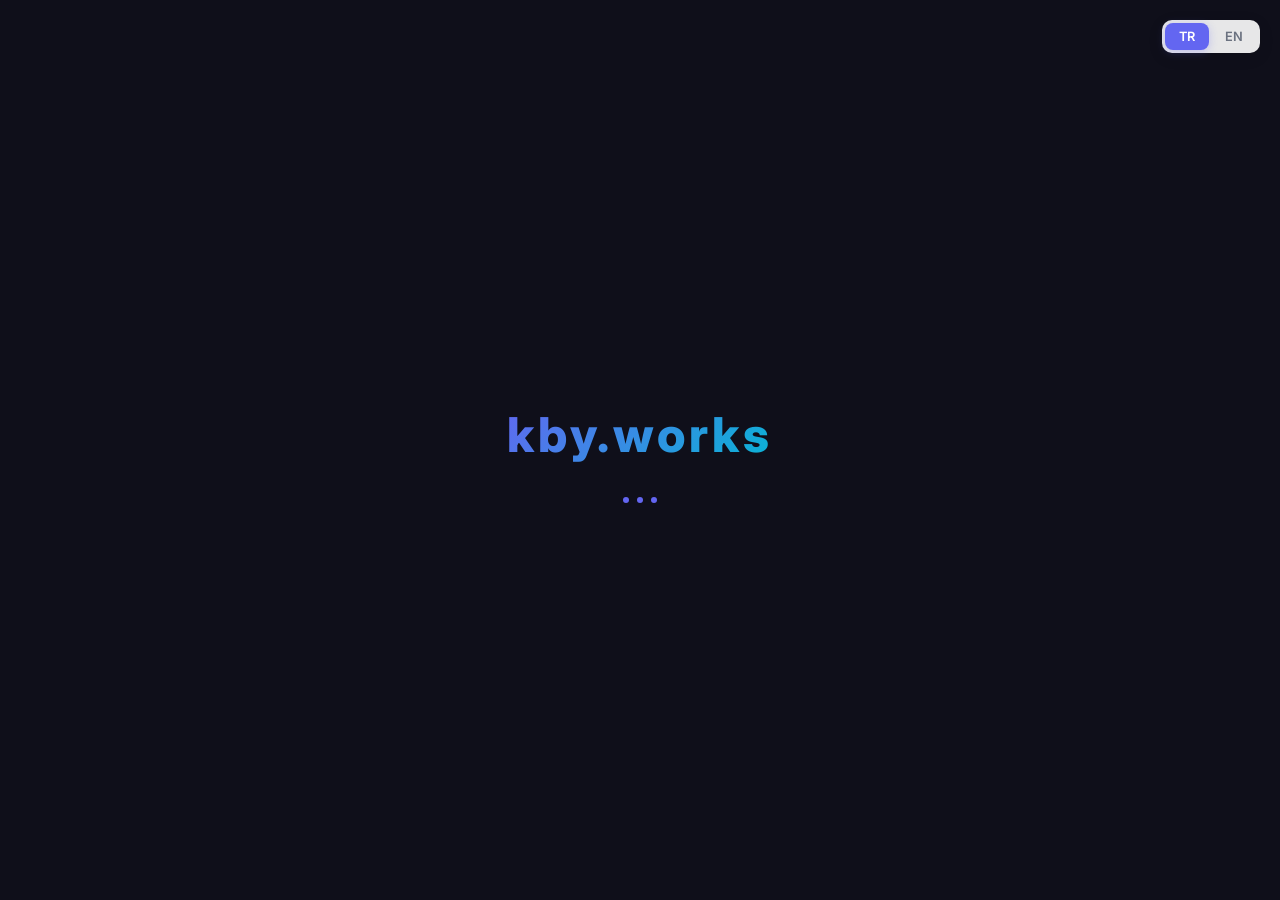
==== commit 0dbdb5b1: "Complete TR/EN localization and update logo branding" ====
--- a/index.html
+++ b/index.html
@@ -10,6 +10,15 @@
     <link rel="preconnect" href="https://fonts.gstatic.com" crossorigin>
     <link href="https://fonts.googleapis.com/css2?family=Inter:wght@300;400;500;600;700;800&display=swap" rel="stylesheet">
     <link rel="icon" type="image/svg+xml" href="favicon.svg">
+    <!-- Google tag (gtag.js) -->
+    <script async src="https://www.googletagmanager.com/gtag/js?id=G-Q7DRV8KGKK"></script>
+    <script>
+      window.dataLayer = window.dataLayer || [];
+      function gtag(){dataLayer.push(arguments);}
+      gtag('js', new Date());
+
+      gtag('config', 'G-Q7DRV8KGKK');
+    </script>
     <style>
         /* ── Loading Splash Screen ── */
         .splash {
@@ -134,9 +143,60 @@
             0%   { opacity: 0; transform: translateY(30px); }
             100% { opacity: 1; transform: translateY(0); }
         }
+        /* ── Language Toggle ── */
+        .lang-toggle {
+            position: fixed;
+            top: 20px;
+            right: 20px;
+            z-index: 100000;
+            display: flex;
+            gap: 2px;
+            background: rgba(255, 255, 255, 0.9);
+            backdrop-filter: blur(10px);
+            border-radius: 10px;
+            padding: 3px;
+            box-shadow: 0 4px 15px rgba(0,0,0,0.1);
+            transition: background 0.4s ease;
+        }
+        .lang-btn {
+            padding: 6px 14px;
+            border: none;
+            background: transparent;
+            border-radius: 8px;
+            font-size: 0.8rem;
+            font-weight: 600;
+            cursor: pointer;
+            transition: all 0.3s ease;
+            font-family: 'Inter', sans-serif;
+            color: #6b7280;
+        }
+        .lang-btn.active {
+            background: #6366f1;
+            color: #fff;
+            box-shadow: 0 2px 8px rgba(99, 102, 241, 0.3);
+        }
+        .lang-btn:hover:not(.active) {
+            color: #374151;
+        }
+        /* Dark mode for lang toggle when hovering developer/product/social cards */
+        .lang-toggle.dark {
+            background: rgba(22, 22, 42, 0.9);
+        }
+        .lang-toggle.dark .lang-btn {
+            color: #94a3b8;
+        }
+        .lang-toggle.dark .lang-btn:hover:not(.active) {
+            color: #f1f5f9;
+        }
     </style>
 </head>
 <body>
+    <!-- Language Toggle -->
+    <div class="lang-toggle" id="langToggle">
+        <button class="lang-btn active" data-lang="tr">TR</button>
+        <button class="lang-btn" data-lang="en">EN</button>
+    </div>
+
     <!-- Loading Splash Screen -->
     <div class="splash" id="splash">
         <div class="splash-logo">kby.works</div>
@@ -381,6 +441,106 @@
             card.addEventListener('mouseenter', () => setTheme(themeKey));
             card.addEventListener('mouseleave', () => setTheme('default'));
         });
+
+        // ── Language Toggle Logic ──
+        const translations = {
+            tr: {
+                metaDesc: "kby.works - Hoş Geldiniz",
+                title: "Hangi tarafımı görmek istersin?",
+                subtitle: "Bir alan seç ve çalışmalarımı keşfet",
+                card1Title: "Yazılım Geliştirici",
+                card1Desc: "Web, mobil ve backend projeleri, açık kaynak katkıları ve teknik yetenekler",
+                card2Title: "Product",
+                card2Desc: "Ürün yönetimi, strateji, kullanıcı deneyimi ve çözüm odaklı yaklaşımlar",
+                card3Title: "Social Media & Growth",
+                card3Desc: "Dijital pazarlama, içerik üretimi, marka yönetimi ve sosyal medya stratejileri",
+                footer: "© 2026 kby.works"
+            },
+            en: {
+                metaDesc: "kby.works - Welcome",
+                title: "Which side of me would you like to see?",
+                subtitle: "Pick a field and explore my work",
+                card1Title: "Software Developer",
+                card1Desc: "Web, mobile, and backend projects, open-source contributions, and technical skills",
+                card2Title: "Product Manager",
+                card2Desc: "Product management, strategy, user experience, and solution-oriented approaches",
+                card3Title: "Social Media & Growth",
+                card3Desc: "Digital marketing, content creation, brand management, and social media strategies",
+                footer: "© 2026 kby.works"
+            }
+        };
+
+        function applyLang(lang) {
+            const t = translations[lang];
+            if (!t) return;
+
+            // Update meta description
+            const metaDesc = document.querySelector('meta[name="description"]');
+            if (metaDesc) metaDesc.content = t.metaDesc;
+
+            // Update page title
+            document.title = 'kby.works';
+
+            // Update HTML lang attribute
+            document.documentElement.lang = lang;
+
+            // Update main text
+            const titleEl = document.querySelector('.landing-title');
+            const subtitleEl = document.querySelector('.landing-subtitle');
+            const footerEl = document.querySelector('.landing-footer span');
+            if (titleEl) titleEl.textContent = t.title;
+            if (subtitleEl) subtitleEl.textContent = t.subtitle;
+            if (footerEl) footerEl.textContent = t.footer;
+
+            // Update cards
+            const cards = document.querySelectorAll('.choice-card');
+            if (cards.length >= 3) {
+                const cardTitles = cards[0].querySelector('.choice-title');
+                const cardDescs = cards[0].querySelector('.choice-desc');
+                if (cardTitles) cardTitles.textContent = t.card1Title;
+                if (cardDescs) cardDescs.textContent = t.card1Desc;
+
+                const cardTitles2 = cards[1].querySelector('.choice-title');
+                const cardDescs2 = cards[1].querySelector('.choice-desc');
+                if (cardTitles2) cardTitles2.textContent = t.card2Title;
+                if (cardDescs2) cardDescs2.textContent = t.card2Desc;
+
+                const cardTitles3 = cards[2].querySelector('.choice-title');
+                const cardDescs3 = cards[2].querySelector('.choice-desc');
+                if (cardTitles3) cardTitles3.textContent = t.card3Title;
+                if (cardDescs3) cardDescs3.textContent = t.card3Desc;
+            }
+
+            // Update toggle buttons
+            document.querySelectorAll('.lang-btn').forEach(btn => {
+                btn.classList.toggle('active', btn.dataset.lang === lang);
+            });
+
+            // Save preference
+            localStorage.setItem('preferredLang', lang);
+        }
+
+        // Dark mode for lang toggle on card hover
+        choiceCards.forEach(card => {
+            card.addEventListener('mouseenter', () => {
+                document.getElementById('langToggle').classList.add('dark');
+            });
+            card.addEventListener('mouseleave', () => {
+                document.getElementById('langToggle').classList.remove('dark');
+            });
+        });
+
+        // Initialize language
+        const savedLang = localStorage.getItem('preferredLang') || 'tr';
+        applyLang(savedLang);
+
+        // Add click listeners
+        document.querySelectorAll('.lang-btn').forEach(btn => {
+            btn.addEventListener('click', () => {
+                const lang = btn.dataset.lang;
+                applyLang(lang);
+            });
+        });
     </script>
 </body>
-</html>+</html>
